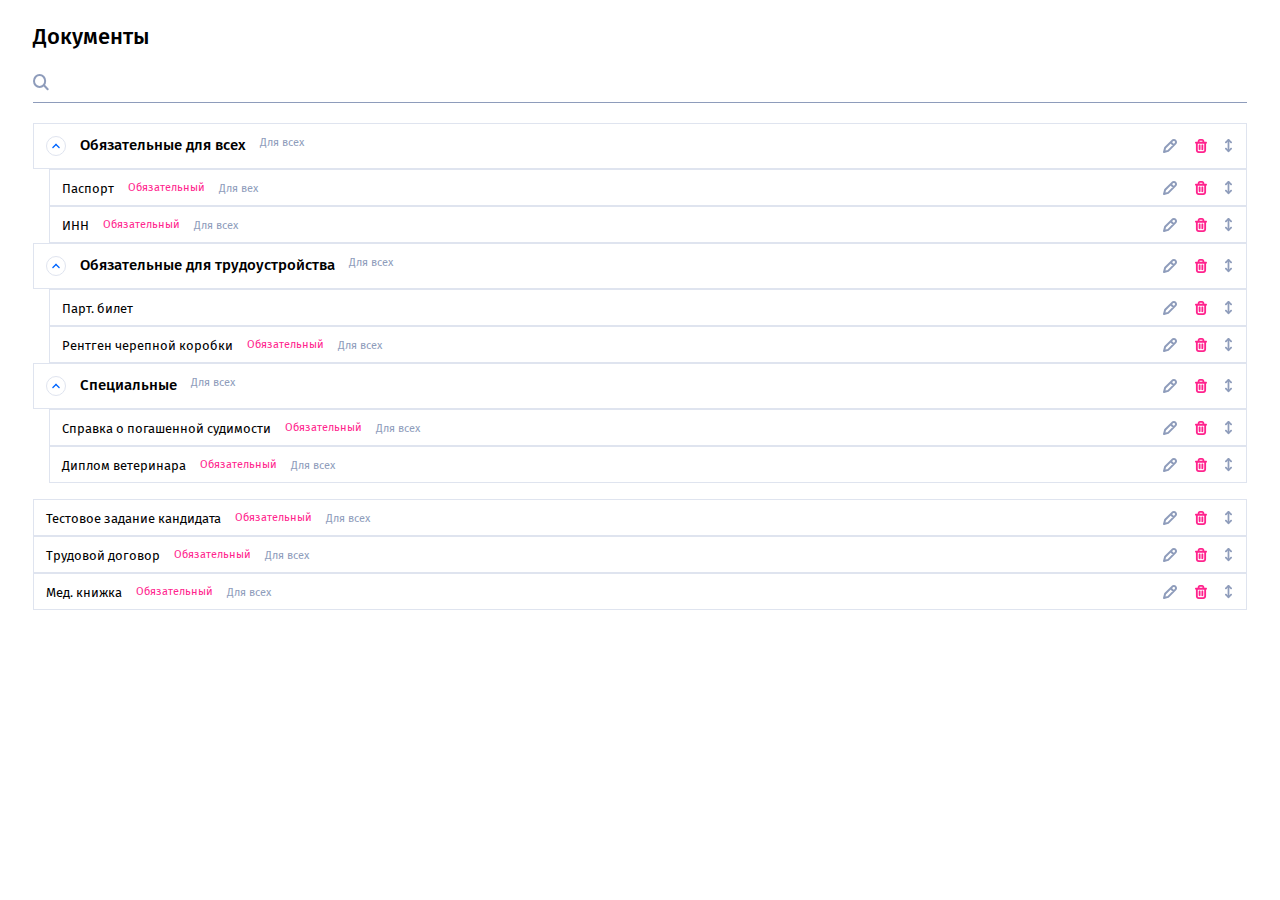
==== index.html @ 31da3d9d "jquery" ====
<!DOCTYPE html>
<html lang="en">
<head>
    <meta charset="UTF-8">
    <title>Documents</title>
    <link rel="stylesheet" href="assets/styles/category-row.css">
    <link rel="stylesheet" href="assets/styles/search.css">
    <link rel="stylesheet" href="assets/styles/document-row.css">
    <link rel="stylesheet" href="assets/styles/commons.css">

    <link rel="preconnect" href="https://fonts.googleapis.com">
    <link rel="preconnect" href="https://fonts.gstatic.com" crossorigin>
    <link href="https://fonts.googleapis.com/css2?family=Fira+Sans:wght@400&display=swap" rel="stylesheet">
    <link href="https://fonts.googleapis.com/css2?family=Fira+Sans:wght@500&display=swap" rel="stylesheet">

<!--    <script src="https://cdnjs.cloudflare.com/ajax/libs/knockout/3.5.1/knockout-latest.js" integrity="sha512-2AL/VEauKkZqQU9BHgnv48OhXcJPx9vdzxN1JrKDVc4FPU/MEE/BZ6d9l0mP7VmvLsjtYwqiYQpDskK9dG8KBA==" crossorigin="anonymous" referrerpolicy="no-referrer"></script>-->
<!--    <script src="https://code.jquery.com/jquery-3.6.3.js"></script>-->
    <script src="bower_components/jquery/dist/jquery.js"></script>
    <script src="bower_components/knockout/dist/knockout.js"></script>
</head>
<body>
    <div class="wrapper">
        <h1 data-bind="text: header"></h1>
        <div class="search">
            <div class="search-input-wrapper">
                <img src="assets/icons/searchLoupe.svg"/>
                <input data-bind="textInput: searchValue, event: {input: search}" class="search-input">
            </div>
            <div data-bind="if: showClearIcon">
                <img data-bind="click: clearSearch" src="assets/icons/deleteCross.svg" class="close-icon pointer"/>
            </div>
        </div>
        <ul class="category-list" data-bind="foreach: categories">
            <li data-bind="if: show">
                <div class="category row" data-bind="attr: { 'category-index': $index}, css: { 'first-row': $index() === 0 }">
                    <div class="row-content data-block">
                        <img src="assets/icons/tickArrow.svg"  class="tick-element pointer" data-bind="click: $parent.openList, css: {'rotated': isOpen}"/>
                        <span data-bind="text: name" class="category-name"></span>
                        <span data-bind="text: comment" class="comment"></span>
                    </div>
                    <div class="controls-block">
                        <img src="assets/icons/editPencil.svg" class="control-button pointer"/>
                        <img src="assets/icons/deleteBucket.svg" class="control-button pointer" data-bind="click: $root.deleteCat"/>
                        <img src="assets/icons/moveArrows.svg" class="control-button pointer" data-bind="event: { mousedown: $parent.dragClick }"/>
                    </div>
                </div>
                <div data-bind="if: isOpen">
                    <ul class="document-list document-ul" data-bind="foreach: documents, attr: { 'category-index': $index() }">
                        <li data-bind="if: show">
                            <div class="document row" data-bind="attr: { 'document-index': $index }, css: { 'first-row': $index() === 0 }">
                                <span class="row-content data-block">
                                    <span data-bind="text: name" class="document-name"></span>
                                    <span data-bind="text: required ? requiredStr : ''" class="document-required"></span>
                                    <span data-bind="text: comment" class="comment"></span>
                                </span>
                                <span class="controls-block">
                                    <img src="assets/icons/editPencil.svg" class="control-button pointer"/>
                                    <img src="assets/icons/deleteBucket.svg" data-bind="click: $root.deleteDoc" class="control-button pointer"/>
                                    <img src="assets/icons/moveArrows.svg" data-bind="event: {mousedown: $root.dragClick}" class="control-button pointer"/>
                                </span>
                            </div>
                        </li>
                    </ul>
                </div>
            </li>
        </ul>
        <ul data-bind="foreach: documents" category-index="-1" class="document-list">
            <li data-bind="if: show">
                <div class="document row" data-bind="attr: { 'document-index': $index }, css: { 'first-row': $index() === 0 }">
                    <div class="row-content data-block">
                        <span data-bind="text: name" class="document-name"></span>
                        <span data-bind="text: required ? requiredStr : ''" class="document-required"></span>
                        <span data-bind="text: comment" class="comment"></span>
                    </div>
                    <div class="controls-block" >
                        <img src="assets/icons/editPencil.svg" class="control-button pointer"/>
                        <img src="assets/icons/deleteBucket.svg" data-bind="click: $root.deleteNoCatDoc" class="control-button pointer"/>
                        <img src="assets/icons/moveArrows.svg" data-bind="event: {mousedown: $parent.dragClick}" class="control-button pointer"/>
                    </div>
                </div>
            </li>
        </ul>
    </div>
</body>
<script type="text/javascript" src="scripts/data.js"></script>
<script type='text/javascript' src="scripts/main.js"></script>
</html>
---- assets/styles/category-row.css ----
.category-list{
    margin-top: 20px
}

.category-name{
    font-family: var(--main-font);
    font-style: normal;
    font-weight: 500;
    font-size: 15px;
}

.tick-element{
    border: var(--row-border);
    border-radius: 50%;
    width: 8px;
    height: 8px;
    padding: 5px;
    margin: auto;
    transition: 0.15s linear;
}

.rotated {
    fill: #FF238D;
    transform: rotate(-180deg);
}
---- assets/styles/search.css ----
.search-icon{
    width: 13.66px;
    height: 14.24px;
}

.search{
    border-bottom: 1px solid #8E9CBB;
    display: flex;
    justify-content: space-between;
}

.search-input-wrapper{
    margin: auto 0;
}

.search:focus-visible{
    border-bottom: 1px solid #0066FF;
}

.search-input {
    border: none;
    height: 30px;
}
.search-input:focus-visible {
    border: none;
    outline: none;
    /*border-bottom: 1px solid #0066FF;*/
}

.close-icon{
    width: 11.07px;
    height: 11.04px;
    margin: auto 0;
}
---- assets/styles/document-row.css ----
.document-ul{
    padding-inline-start: 16px;
}

.document{
    height: 35px;
}


.document-name{
    font-family: Fira Sans;
    font-style: normal;
    font-weight: 400;
    font-size: 13px;
    line-height: 108%;
}

.document-required{
    font-family: 'Fira Sans';
    font-style: normal;
    font-weight: 400;
    font-size: 11px;
    line-height: 108%;
    /* identical to box height, or 12px */

    color: #FF238D;
}
---- assets/styles/commons.css ----
:root {
    --row-border: 1px solid #DFE4EF;
    --main-font: Fira Sans;
}

body {
    background-color: white;
    font-family: Fira Sans;
}


h1{
    height: 30px;
    font-family: var(--main-font);
    font-style: normal;
    font-weight: 500;
    font-size: 22px;
    line-height: 108%;
}


.wrapper {
    /*margin: 50px;*/
    margin: 2%;
}

li{
    list-style-type: none;
}

ul{
    padding-inline-start: 0;
}

.row{
    border: var(--row-border);
    display: flex;
    justify-content: space-between;
    background-color: white;
}

.row-content{
    display: flex;
    gap: 14px;
    margin-right: 14px;
}

.dragged-row{
    position: absolute;
    box-shadow: 0px 3px 16px rgba(0, 102, 255, 0.7);
    border: var(--row-border);
    /*background-color: white;*/

    /*clone.style.border= "1px solid #DFE4EF"*/
}

.data-block{
    padding: 12px;
}

.comment {
    font-family: var(--main-font);
    font-style: normal;
    font-weight: 400;
    font-size: 11px;
    color: #8E9CBB;
}

.first-row {
    border-top: var(--row-border);
}

.over-down,
.over-up{
    border-top: 5px solid #0066FF;
}


.controls-block{
    display: flex;
    gap: 2px;
    margin-right: 6px;
}

.control-button {
    height: 14px;
    margin: auto;
    line-height: 12px;
    padding: 8px;
}

.pointer{
    cursor: pointer;
}
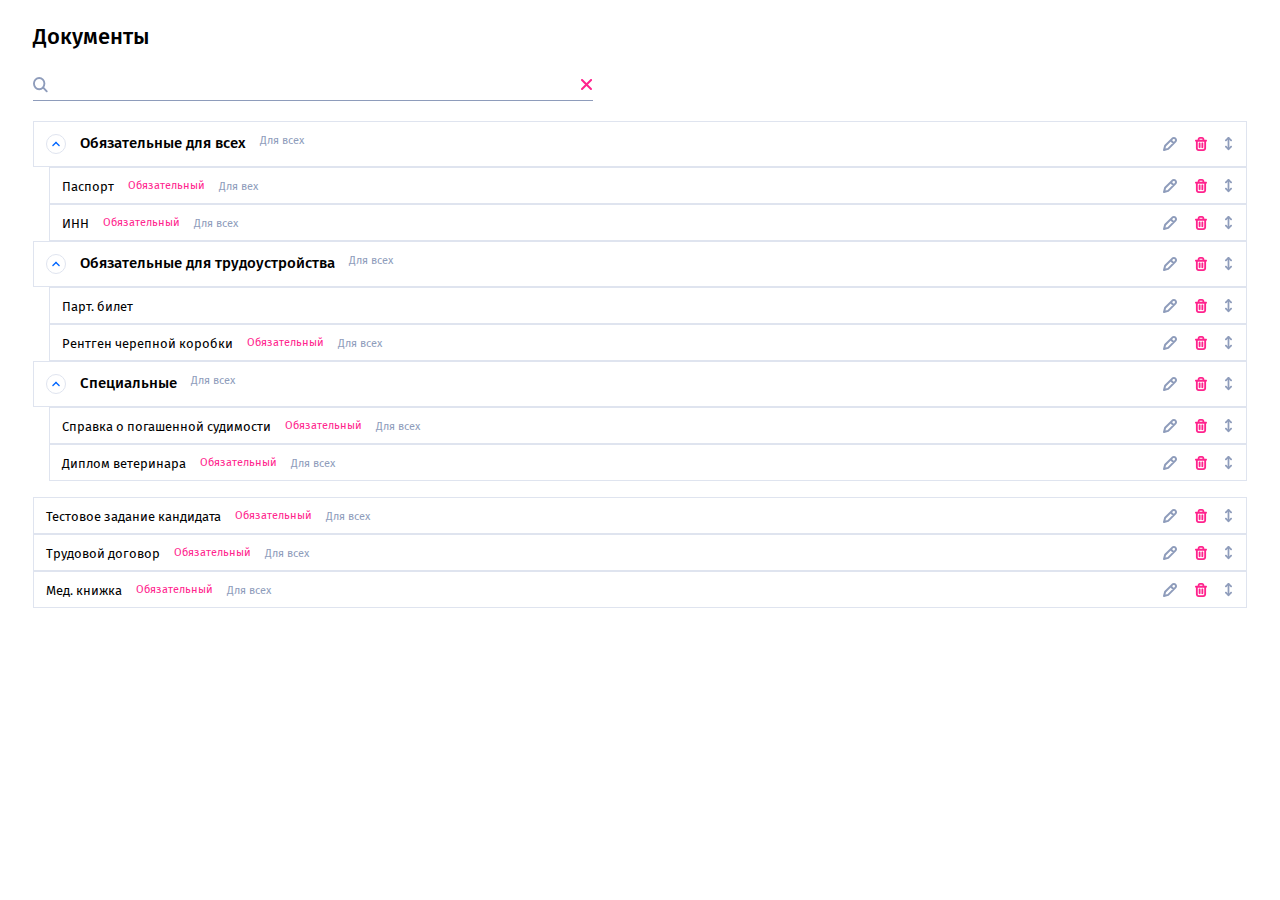
==== commit 0b4379fd: "styling" ====
--- a/index.html
+++ b/index.html
@@ -15,19 +15,17 @@
 
 <!--    <script src="https://cdnjs.cloudflare.com/ajax/libs/knockout/3.5.1/knockout-latest.js" integrity="sha512-2AL/VEauKkZqQU9BHgnv48OhXcJPx9vdzxN1JrKDVc4FPU/MEE/BZ6d9l0mP7VmvLsjtYwqiYQpDskK9dG8KBA==" crossorigin="anonymous" referrerpolicy="no-referrer"></script>-->
 <!--    <script src="https://code.jquery.com/jquery-3.6.3.js"></script>-->
-    <script src="bower_components/jquery/dist/jquery.js"></script>
+    <script src="bower_components/jquery/dist/jquery.min.js"></script>
     <script src="bower_components/knockout/dist/knockout.js"></script>
 </head>
 <body>
     <div class="wrapper">
         <h1 data-bind="text: header"></h1>
-        <div class="search">
+        <div class="search" data-bind="css: {'active-search': searchValue}">
             <div class="search-input-wrapper">
-                <img src="assets/icons/searchLoupe.svg"/>
+                <img src="assets/icons/searchLoupe.svg" class="search-icon"/>
                 <input data-bind="textInput: searchValue, event: {input: search}" class="search-input">
-            </div>
-            <div data-bind="if: showClearIcon">
-                <img data-bind="click: clearSearch" src="assets/icons/deleteCross.svg" class="close-icon pointer"/>
+                <img data-bind="if: showClearIcon, click: clearSearch" src="assets/icons/deleteCross.svg" class="close-icon pointer"/>
             </div>
         </div>
         <ul class="category-list" data-bind="foreach: categories">
@@ -50,7 +48,7 @@
                             <div class="document row" data-bind="attr: { 'document-index': $index }, css: { 'first-row': $index() === 0 }">
                                 <span class="row-content data-block">
                                     <span data-bind="text: name" class="document-name"></span>
-                                    <span data-bind="text: required ? requiredStr : ''" class="document-required"></span>
+                                    <span data-bind="text: required ? 'Обязательный' : ''" class="document-required"></span>
                                     <span data-bind="text: comment" class="comment"></span>
                                 </span>
                                 <span class="controls-block">
@@ -69,7 +67,7 @@
                 <div class="document row" data-bind="attr: { 'document-index': $index }, css: { 'first-row': $index() === 0 }">
                     <div class="row-content data-block">
                         <span data-bind="text: name" class="document-name"></span>
-                        <span data-bind="text: required ? requiredStr : ''" class="document-required"></span>
+                        <span data-bind="text: required ? 'Обязательный' : ''" class="document-required"></span>
                         <span data-bind="text: comment" class="comment"></span>
                     </div>
                     <div class="controls-block" >
--- a/assets/styles/search.css
+++ b/assets/styles/search.css
@@ -1,34 +1,36 @@
-.search-icon{
-    width: 13.66px;
-    height: 14.24px;
-}
 
 .search{
     border-bottom: 1px solid #8E9CBB;
-    display: flex;
-    justify-content: space-between;
+    max-width: 560px;
+}
+
+.active-search{
+    border-bottom: 1px solid #0066FF !important;
 }
 
 .search-input-wrapper{
     margin: auto 0;
-}
-
-.search:focus-visible{
-    border-bottom: 1px solid #0066FF;
+    display: flex;
+    height: 30px;
 }
 
 .search-input {
     border: none;
-    height: 30px;
+    width: 100%;
+    font-size: 14px;
 }
 .search-input:focus-visible {
     border: none;
     outline: none;
-    /*border-bottom: 1px solid #0066FF;*/
+}
+
+.search-icon{
+    margin: auto 10px auto 0;
+    height: 16px;
 }
 
 .close-icon{
-    width: 11.07px;
-    height: 11.04px;
-    margin: auto 0;
+    width: 12px;
+    height: 12px;
+    margin: auto 0 auto 10px;
 }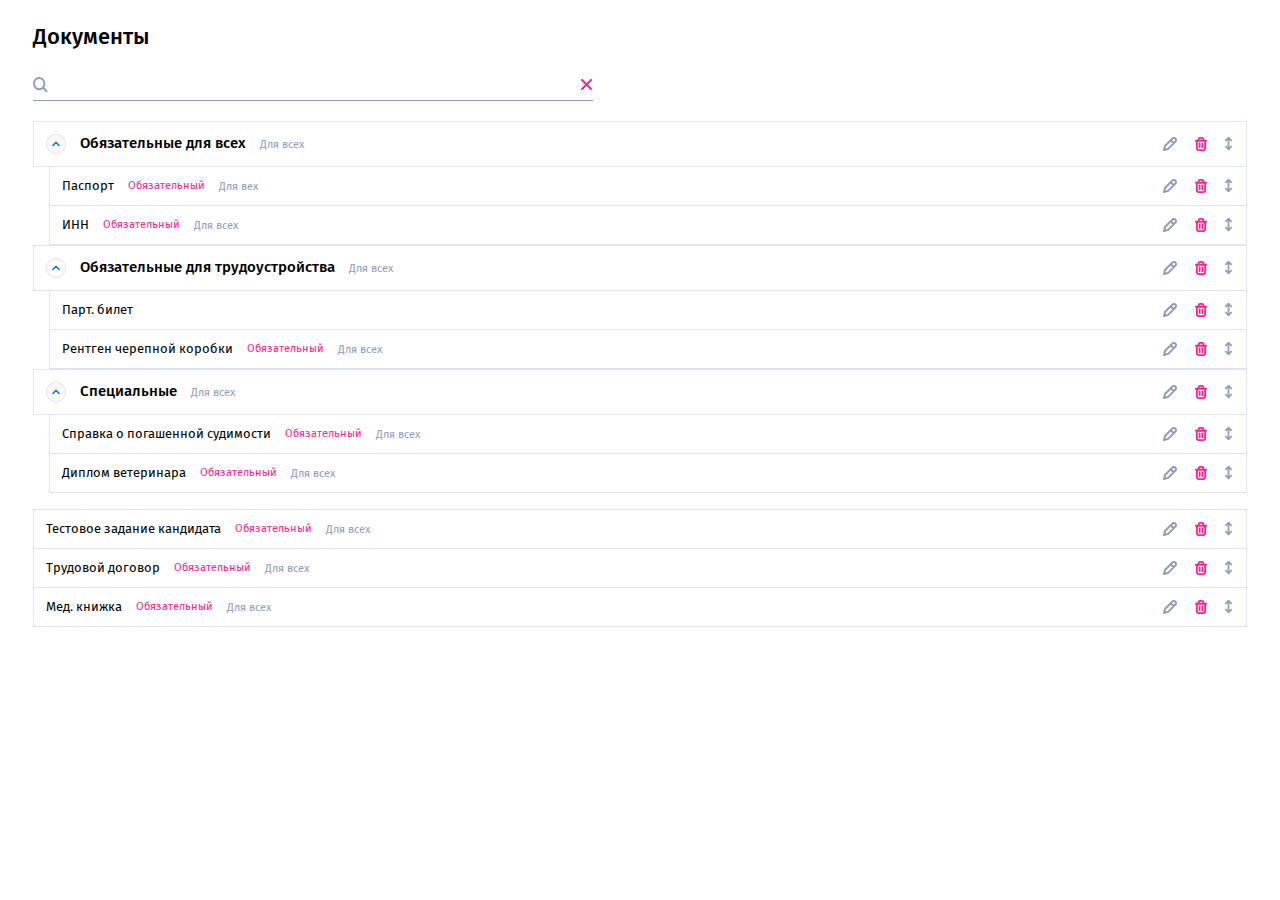
==== commit 154ee5a8: "css" ====
--- a/index.html
+++ b/index.html
@@ -30,7 +30,7 @@
         </div>
         <ul class="category-list" data-bind="foreach: categories">
             <li data-bind="if: show">
-                <div class="category row" data-bind="attr: { 'category-index': $index}, css: { 'first-row': $index() === 0 }">
+                <div class="category row" data-bind="attr: { 'category-index': $index}">
                     <div class="row-content data-block">
                         <img src="assets/icons/tickArrow.svg"  class="tick-element pointer" data-bind="click: $parent.openList, css: {'rotated': isOpen}"/>
                         <span data-bind="text: name" class="category-name"></span>
@@ -45,7 +45,7 @@
                 <div data-bind="if: isOpen">
                     <ul class="document-list document-ul" data-bind="foreach: documents, attr: { 'category-index': $index() }">
                         <li data-bind="if: show">
-                            <div class="document row" data-bind="attr: { 'document-index': $index }, css: { 'first-row': $index() === 0 }">
+                            <div class="document row" data-bind="attr: { 'document-index': $index }">
                                 <span class="row-content data-block">
                                     <span data-bind="text: name" class="document-name"></span>
                                     <span data-bind="text: required ? 'Обязательный' : ''" class="document-required"></span>
@@ -64,7 +64,7 @@
         </ul>
         <ul data-bind="foreach: documents" category-index="-1" class="document-list">
             <li data-bind="if: show">
-                <div class="document row" data-bind="attr: { 'document-index': $index }, css: { 'first-row': $index() === 0 }">
+                <div class="document row" data-bind="attr: { 'document-index': $index }">
                     <div class="row-content data-block">
                         <span data-bind="text: name" class="document-name"></span>
                         <span data-bind="text: required ? 'Обязательный' : ''" class="document-required"></span>
--- a/assets/styles/category-row.css
+++ b/assets/styles/category-row.css
@@ -7,6 +7,10 @@
     font-style: normal;
     font-weight: 500;
     font-size: 15px;
+}
+
+.category + div ul li div{
+    border-top: none;
 }
 
 .tick-element{
@@ -22,4 +26,4 @@
 .rotated {
     fill: #FF238D;
     transform: rotate(-180deg);
-}+}
--- a/assets/styles/search.css
+++ b/assets/styles/search.css
@@ -1,4 +1,3 @@
-
 .search{
     border-bottom: 1px solid #8E9CBB;
     max-width: 560px;
--- a/assets/styles/document-row.css
+++ b/assets/styles/document-row.css
@@ -3,9 +3,12 @@
 }
 
 .document{
-    height: 35px;
+    min-height: 35px;
 }
 
+.document-list li + li .document{
+    border-top: none;
+}
 
 .document-name{
     font-family: Fira Sans;
@@ -21,7 +24,6 @@
     font-weight: 400;
     font-size: 11px;
     line-height: 108%;
-    /* identical to box height, or 12px */
-
+    margin: auto;
     color: #FF238D;
 }
--- a/assets/styles/commons.css
+++ b/assets/styles/commons.css
@@ -1,13 +1,13 @@
 :root {
     --row-border: 1px solid #DFE4EF;
     --main-font: Fira Sans;
+    --over-border: 5px solid #0066FF;
 }
 
 body {
     background-color: white;
     font-family: Fira Sans;
 }
-
 
 h1{
     height: 30px;
@@ -18,9 +18,7 @@
     line-height: 108%;
 }
 
-
 .wrapper {
-    /*margin: 50px;*/
     margin: 2%;
 }
 
@@ -43,19 +41,13 @@
     display: flex;
     gap: 14px;
     margin-right: 14px;
+    padding: 12px;
 }
 
 .dragged-row{
     position: absolute;
-    box-shadow: 0px 3px 16px rgba(0, 102, 255, 0.7);
+    box-shadow: 0 3px 16px rgba(0, 102, 255, 0.7);
     border: var(--row-border);
-    /*background-color: white;*/
-
-    /*clone.style.border= "1px solid #DFE4EF"*/
-}
-
-.data-block{
-    padding: 12px;
 }
 
 .comment {
@@ -64,15 +56,14 @@
     font-weight: 400;
     font-size: 11px;
     color: #8E9CBB;
+    margin: auto;
 }
 
-.first-row {
-    border-top: var(--row-border);
+.over-down {
+    border-bottom: var(--over-border);
 }
-
-.over-down,
 .over-up{
-    border-top: 5px solid #0066FF;
+    border-top: var(--over-border);
 }
 
 
